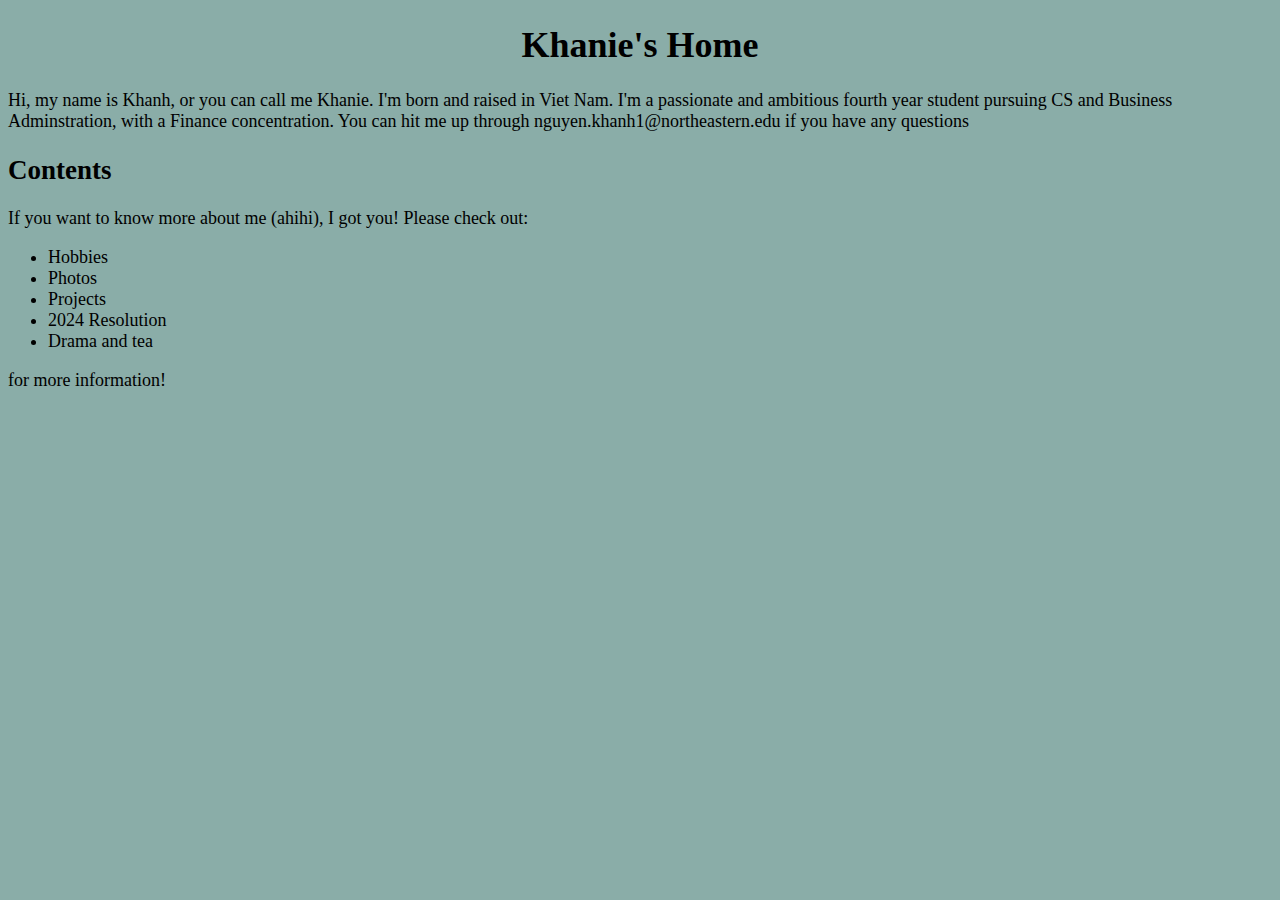
==== HW1/Part_2/index.html @ 6befacaa "part_2 html, and css" ====
<!doctype html>
<html lang="en-US">
  <head>
    <meta charset="utf-8" />
    <meta name="viewport" content="width=device-width" />
    <title>My Personal Website</title>
    <!-- CSS -->
    <link href="styles/style.css" rel="stylesheet">
  </head>
  <body>
    <!-- Title of your name -->
    <h1>Khanie's Home</h1>

    <!-- Short bio -->
    <p>
        Hi, my name is Khanh, or you can call me Khanie. I'm born and raised in Viet Nam. I'm a passionate and ambitious fourth year student 
        pursuing CS and Business Adminstration, with a Finance concentration. You can hit me up through nguyen.khanh1@northeastern.edu if you
        have any questions
    </p>

    <!-- List of contents -->
    <h2>Contents</h2>
    <p>If you want to know more about me (ahihi), I got you! Please check out: </p>
    <ul>
        <li>Hobbies</li>
        <li>Photos</li>
        <li>Projects</li>
        <li>2024 Resolution</li>
        <li>Drama and tea</li>
    </ul>
    <p>for more information!</p>

    <!-- 2 images -->

    <!-- At least 2 types of interactions -->


  </body>
</html>
---- HW1/Part_2/styles/style.css ----
html {
    font-size: 18px;
    background-color: #8aada8;
}

h1 {
    text-align: center;
}
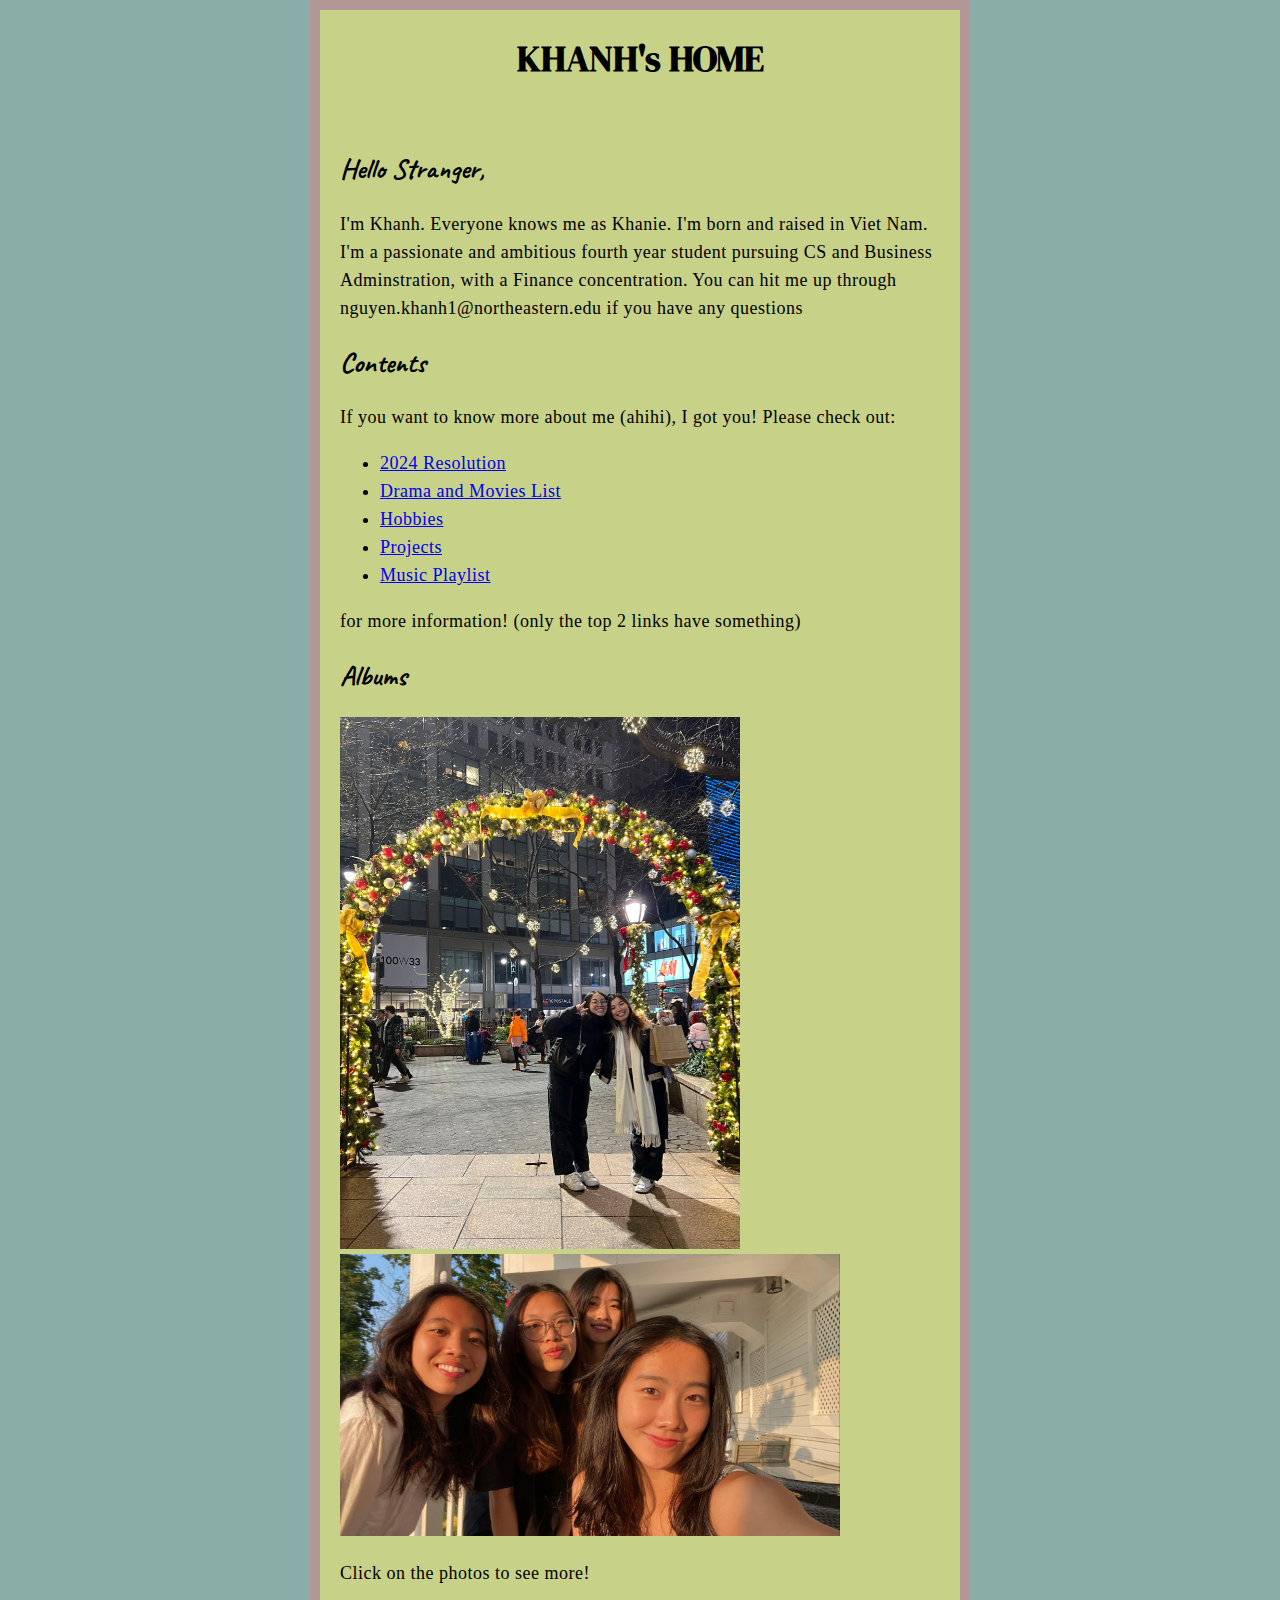
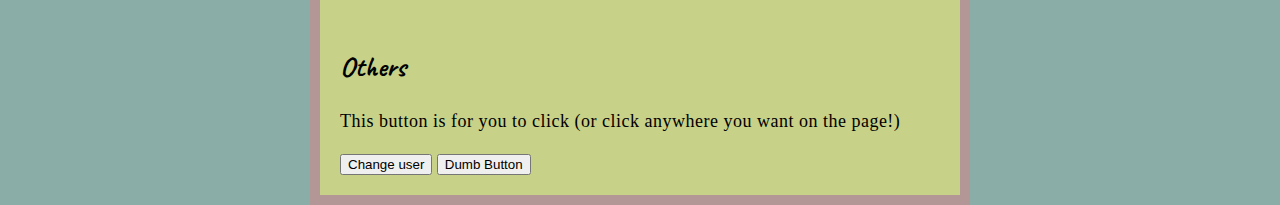
==== commit 4102c58b: "part 2 of hw" ====
--- a/HW1/Part_2/index.html
+++ b/HW1/Part_2/index.html
@@ -6,14 +6,23 @@
     <title>My Personal Website</title>
     <!-- CSS -->
     <link href="styles/style.css" rel="stylesheet">
+    <!-- Font 1 -->
+    <link rel="preconnect" href="https://fonts.googleapis.com">
+    <link rel="preconnect" href="https://fonts.gstatic.com" crossorigin>
+    <link href="https://fonts.googleapis.com/css2?family=DM+Serif+Display&display=swap" rel="stylesheet">
+    <!-- Font 2 -->
+    <link rel="preconnect" href="https://fonts.googleapis.com">
+    <link rel="preconnect" href="https://fonts.gstatic.com" crossorigin>
+    <link href="https://fonts.googleapis.com/css2?family=Caveat:wght@600&display=swap" rel="stylesheet">
   </head>
   <body>
     <!-- Title of your name -->
-    <h1>Khanie's Home</h1>
+    <h1>KHANH's HOME</h1> <br/>
 
     <!-- Short bio -->
+    <h2 class="stranger_name">Hello Stranger, </h2>
     <p>
-        Hi, my name is Khanh, or you can call me Khanie. I'm born and raised in Viet Nam. I'm a passionate and ambitious fourth year student 
+        I'm Khanh. Everyone knows me as Khanie. I'm born and raised in Viet Nam. I'm a passionate and ambitious fourth year student 
         pursuing CS and Business Adminstration, with a Finance concentration. You can hit me up through nguyen.khanh1@northeastern.edu if you
         have any questions
     </p>
@@ -22,18 +31,25 @@
     <h2>Contents</h2>
     <p>If you want to know more about me (ahihi), I got you! Please check out: </p>
     <ul>
-        <li>Hobbies</li>
-        <li>Photos</li>
-        <li>Projects</li>
-        <li>2024 Resolution</li>
-        <li>Drama and tea</li>
+      <li><a href='others/index.html'>2024 Resolution</a></li>
+      <li><a href=#>Drama and Movies List</a></li>
+      <li><a href=#>Hobbies</a></li>
+      <li><a href=#>Projects</a></li>
+      <li><a href=#>Music Playlist</a></li>
     </ul>
-    <p>for more information!</p>
+    <p>for more information! (only the top 2 links have something)</p>
 
-    <!-- 2 images -->
+    <!-- Images -->
+    <h2>Albums</h2> 
+    <img id="images1" src="images/Homie_1.jpeg" alt="Photo_1" width="400"/>
+    <img id="images3" src="images/Homie_3.jpeg" alt="Photo_3" width="800"/>
+    <p>Click on the photos to see more!</p> <br/>
 
-    <!-- At least 2 types of interactions -->
-
-
+    <!-- Interactions -->
+    <h2>Others</h2>
+    <p>This button is for you to click (or click anywhere you want on the page!)</p>
+    <button class="user_button" type="button">Change user</button>
+    <button class="dumb_button" type="button">Dumb Button</button>
+    <script src="scripts/main.js"></script>
   </body>
 </html>--- a/HW1/Part_2/styles/style.css
+++ b/HW1/Part_2/styles/style.css
@@ -5,4 +5,34 @@
 
 h1 {
     text-align: center;
-}+    font-family: 'DM Serif Display', sans-serif;
+}
+
+h2 {
+    font-family: 'Caveat', sans-serif;
+    font-size: 28px;
+}
+
+p, li {
+    line-height: 28px;
+    letter-spacing: 0.5px;
+}
+
+body {
+    width: 600px;
+    margin: 0 auto;
+    background-color: #c8d188;
+    padding: 0 20px 20px 20px;
+    border: 10px solid rgb(179, 150, 150);
+}
+
+#images1 {
+    width: 400px
+}
+
+#images3 {
+    width: 500px
+}
+
+
+
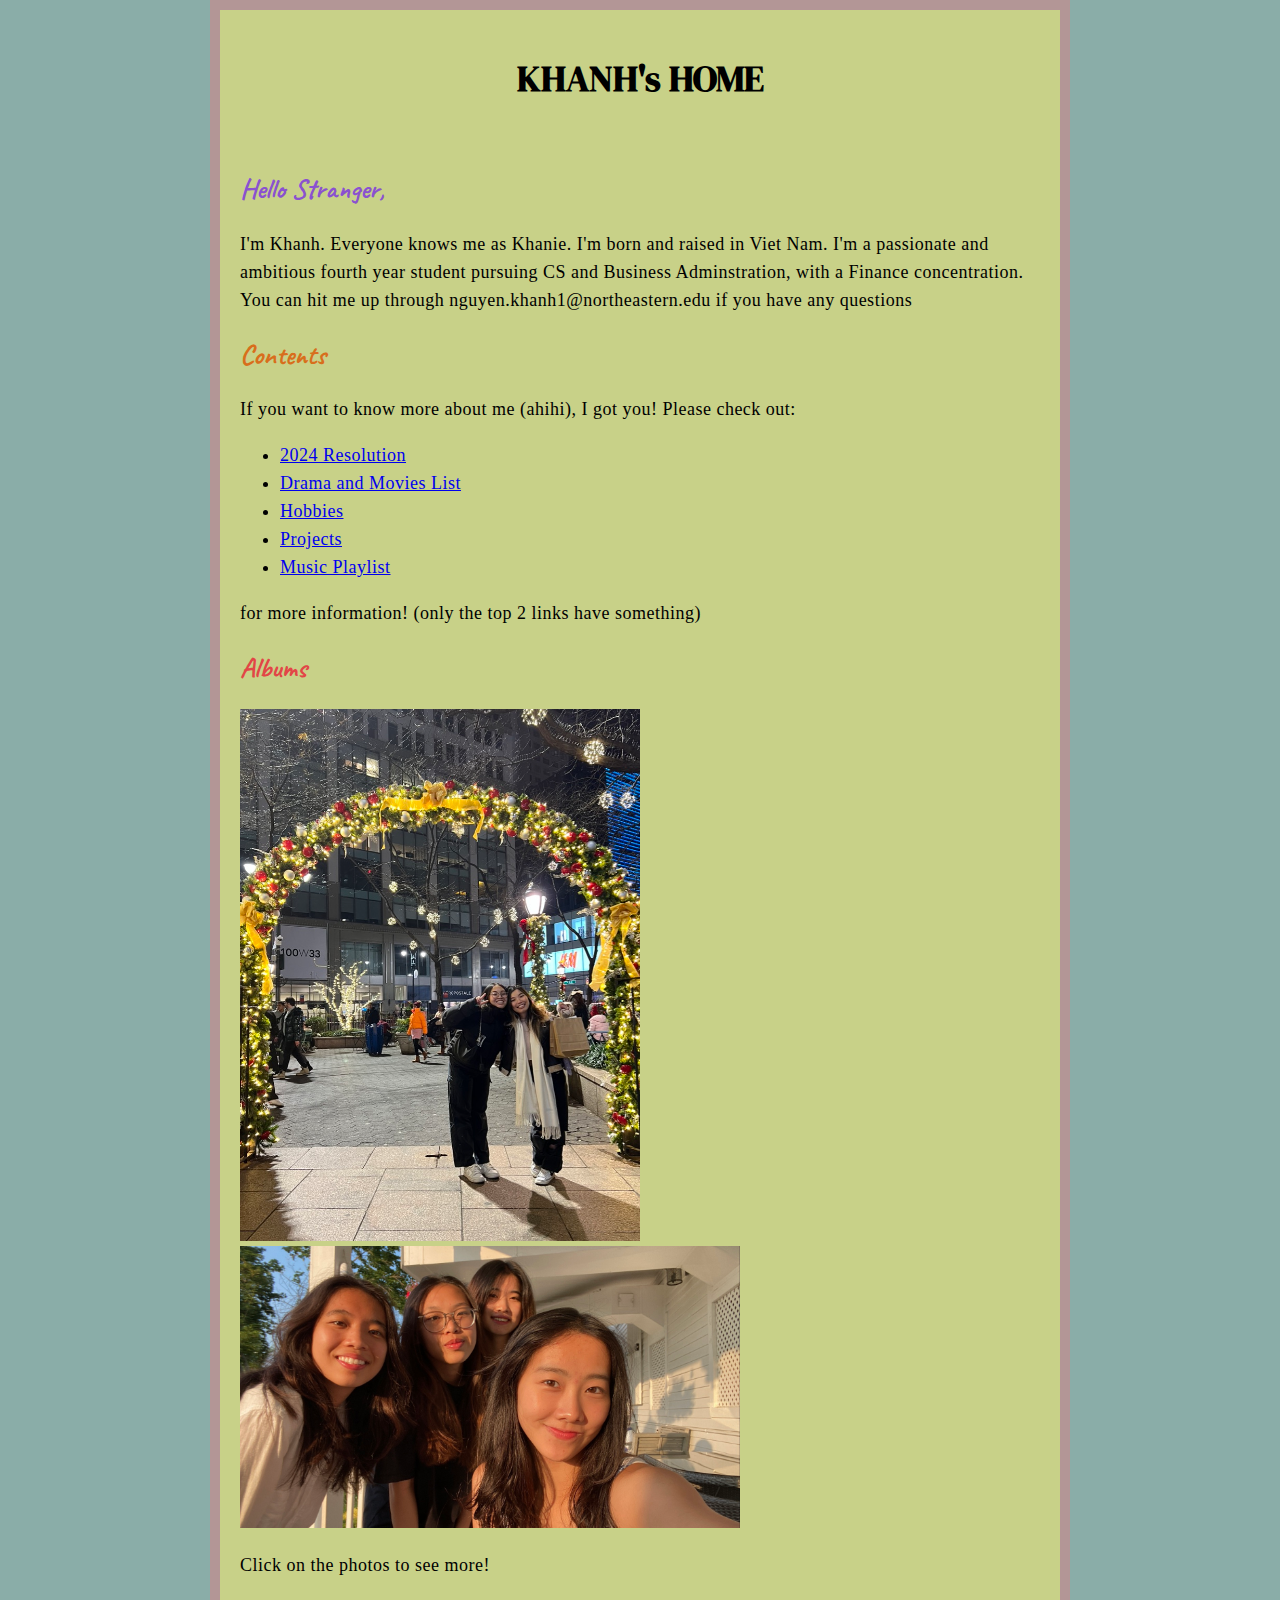
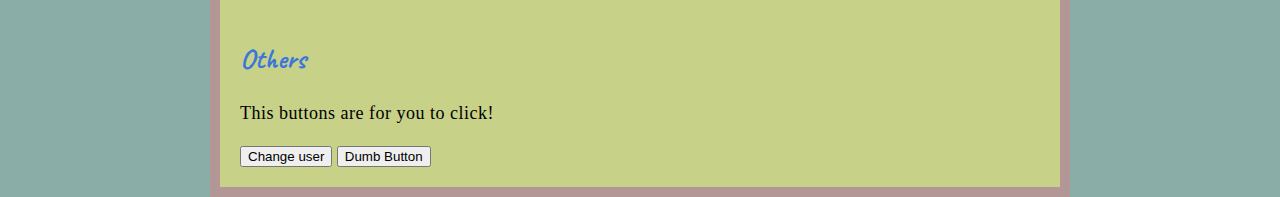
==== commit 82908ba6: "css style change" ====
--- a/HW1/Part_2/index.html
+++ b/HW1/Part_2/index.html
@@ -28,11 +28,11 @@
     </p>
 
     <!-- List of contents -->
-    <h2>Contents</h2>
+    <h2 class="content">Contents</h2>
     <p>If you want to know more about me (ahihi), I got you! Please check out: </p>
     <ul>
-      <li><a href='others/index.html'>2024 Resolution</a></li>
-      <li><a href=#>Drama and Movies List</a></li>
+      <li><a href='others/screen.html'>2024 Resolution</a></li>
+      <li><a href='others/screen.html'>Drama and Movies List</a></li>
       <li><a href=#>Hobbies</a></li>
       <li><a href=#>Projects</a></li>
       <li><a href=#>Music Playlist</a></li>
@@ -40,14 +40,14 @@
     <p>for more information! (only the top 2 links have something)</p>
 
     <!-- Images -->
-    <h2>Albums</h2> 
+    <h2 class="album">Albums</h2> 
     <img id="images1" src="images/Homie_1.jpeg" alt="Photo_1" width="400"/>
     <img id="images3" src="images/Homie_3.jpeg" alt="Photo_3" width="800"/>
     <p>Click on the photos to see more!</p> <br/>
 
     <!-- Interactions -->
-    <h2>Others</h2>
-    <p>This button is for you to click (or click anywhere you want on the page!)</p>
+    <h2 class="other">Others</h2>
+    <p>This buttons are for you to click!</p>
     <button class="user_button" type="button">Change user</button>
     <button class="dumb_button" type="button">Dumb Button</button>
     <script src="scripts/main.js"></script>
--- a/HW1/Part_2/styles/style.css
+++ b/HW1/Part_2/styles/style.css
@@ -19,10 +19,10 @@
 }
 
 body {
-    width: 600px;
+    width: 800px;
     margin: 0 auto;
     background-color: #c8d188;
-    padding: 0 20px 20px 20px;
+    padding: 20px 20px 20px 20px;
     border: 10px solid rgb(179, 150, 150);
 }
 
@@ -34,5 +34,22 @@
     width: 500px
 }
 
+.stranger_name {
+    color: #8a51d0;
+}
+
+.content {
+    color: #d86e1c;
+}
+
+.album {
+    color: #e24646;
+}
+
+.other {
+    color: #3b76dc;
+}
 
 
+
+
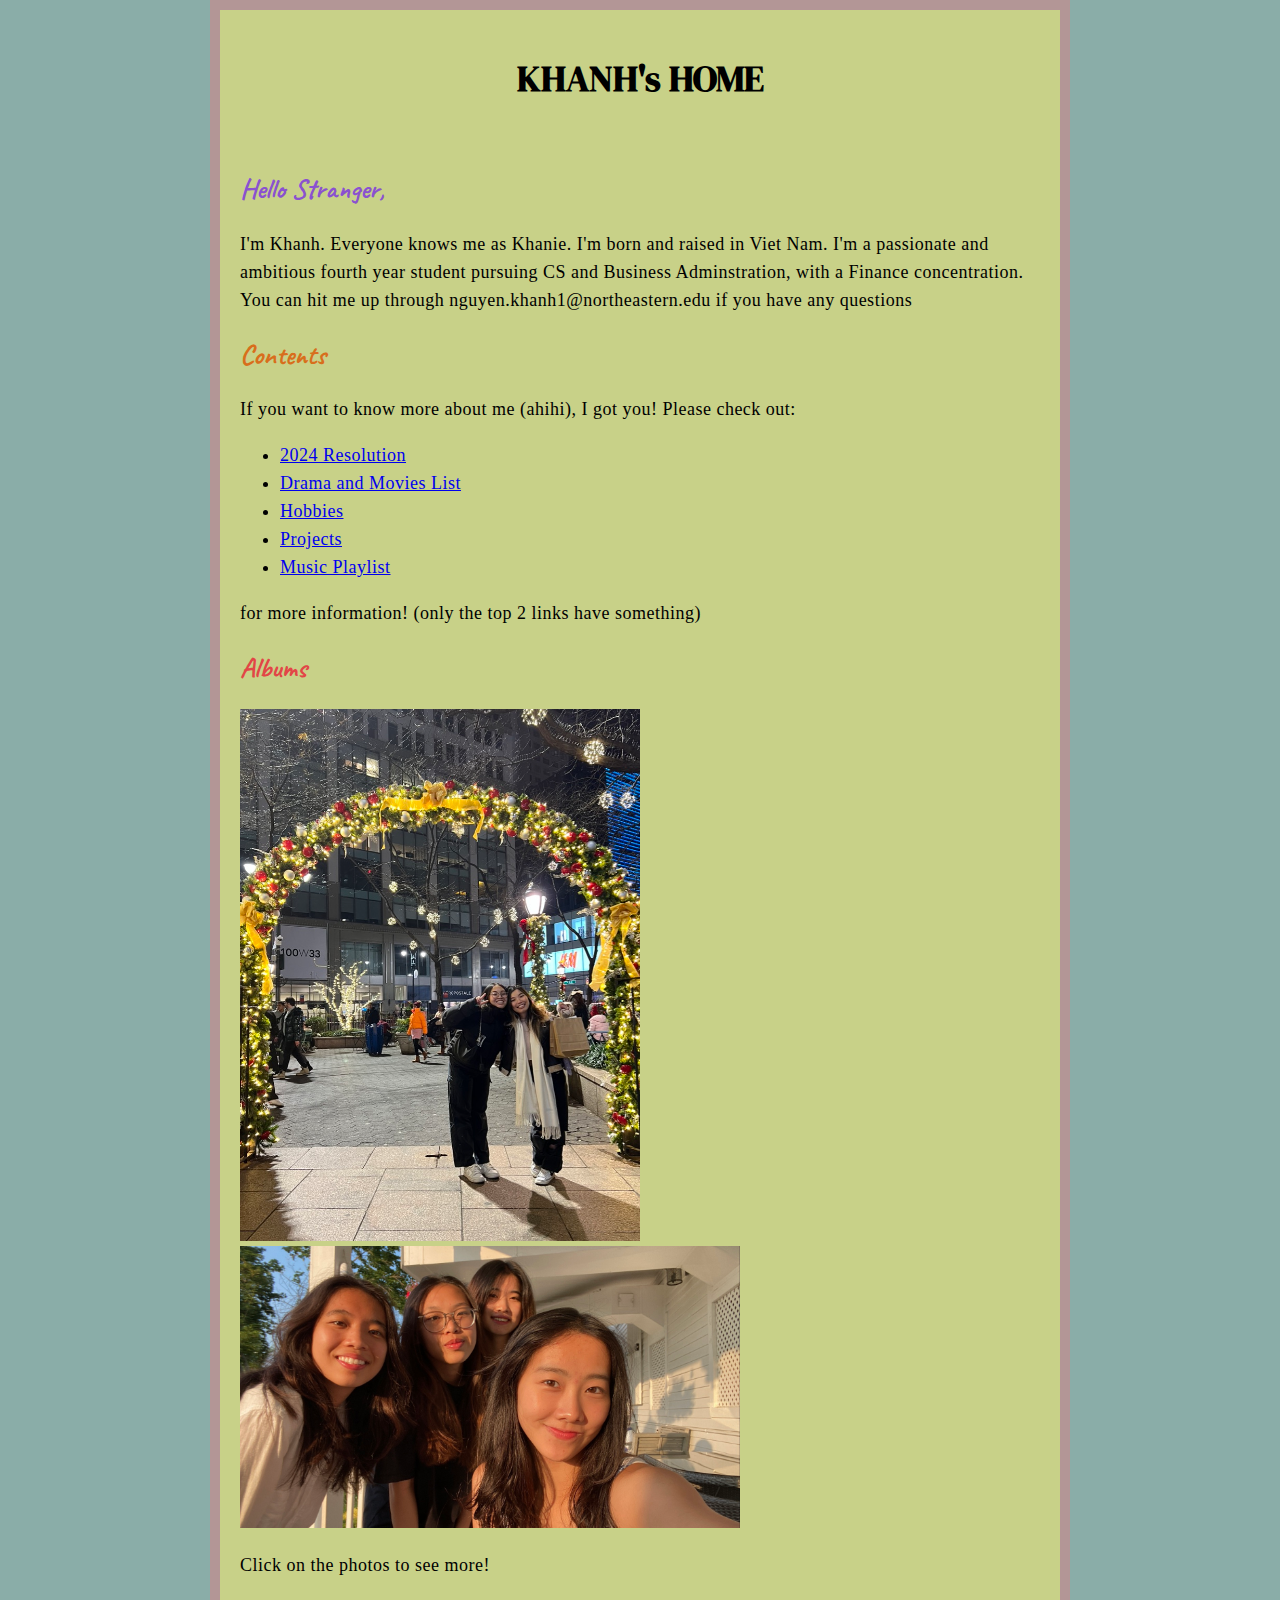
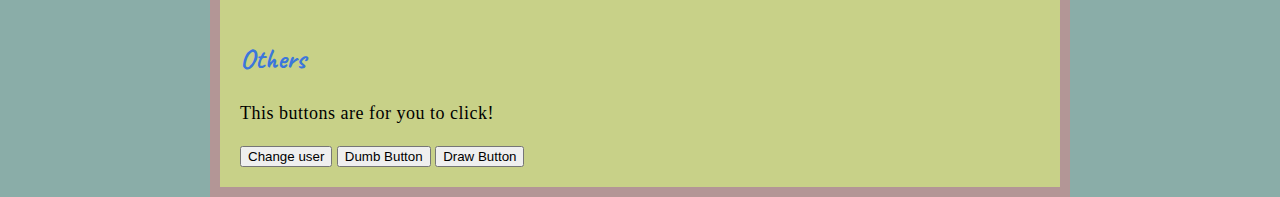
==== commit 426ef841: "add 1 more button" ====
--- a/HW1/Part_2/index.html
+++ b/HW1/Part_2/index.html
@@ -31,8 +31,8 @@
     <h2 class="content">Contents</h2>
     <p>If you want to know more about me (ahihi), I got you! Please check out: </p>
     <ul>
-      <li><a href='others/screen.html'>2024 Resolution</a></li>
-      <li><a href='others/screen.html'>Drama and Movies List</a></li>
+      <li><a href='others/index.html'>2024 Resolution</a></li>
+      <li><a href='others/index.html'>Drama and Movies List</a></li>
       <li><a href=#>Hobbies</a></li>
       <li><a href=#>Projects</a></li>
       <li><a href=#>Music Playlist</a></li>
@@ -50,6 +50,7 @@
     <p>This buttons are for you to click!</p>
     <button class="user_button" type="button">Change user</button>
     <button class="dumb_button" type="button">Dumb Button</button>
+    <a href="http://weavesilk.com/"><button class="draw_button" type="button">Draw Button</button></a>
     <script src="scripts/main.js"></script>
   </body>
 </html>